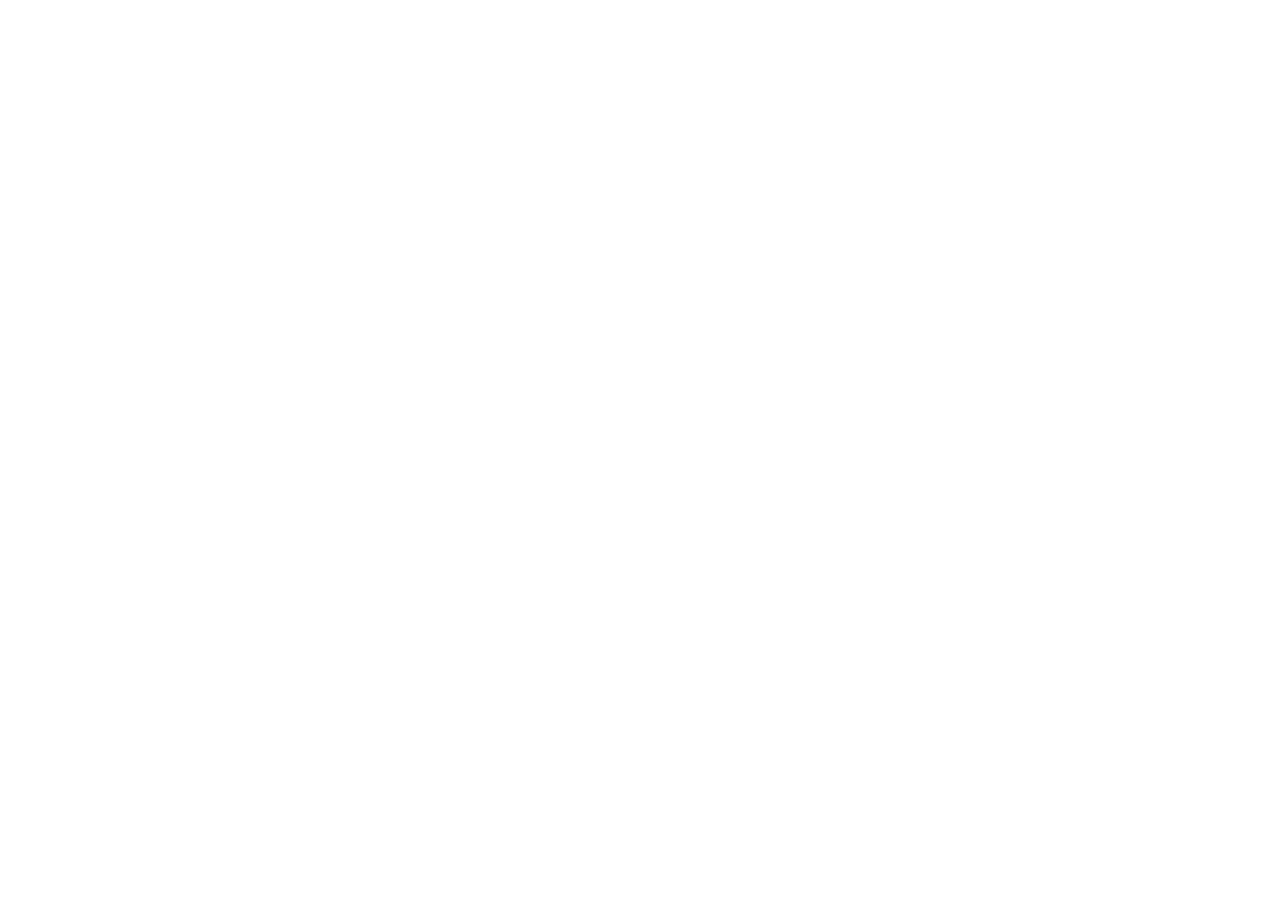
==== Task1/index.html @ 2a16419f "first commit" ====
<!DOCTYPE html>
<html lang="en">
<head>
    <meta charset="UTF-8">
    <meta http-equiv="X-UA-Compatible" content="IE=edge">
    <meta name="viewport" content="width=device-width, initial-scale=1.0">
  <link rel="stylesheet" href="/Task1/assets/css/style.css">
    <title>Juno</title>
</head>
<body>
    
</body>
</html>
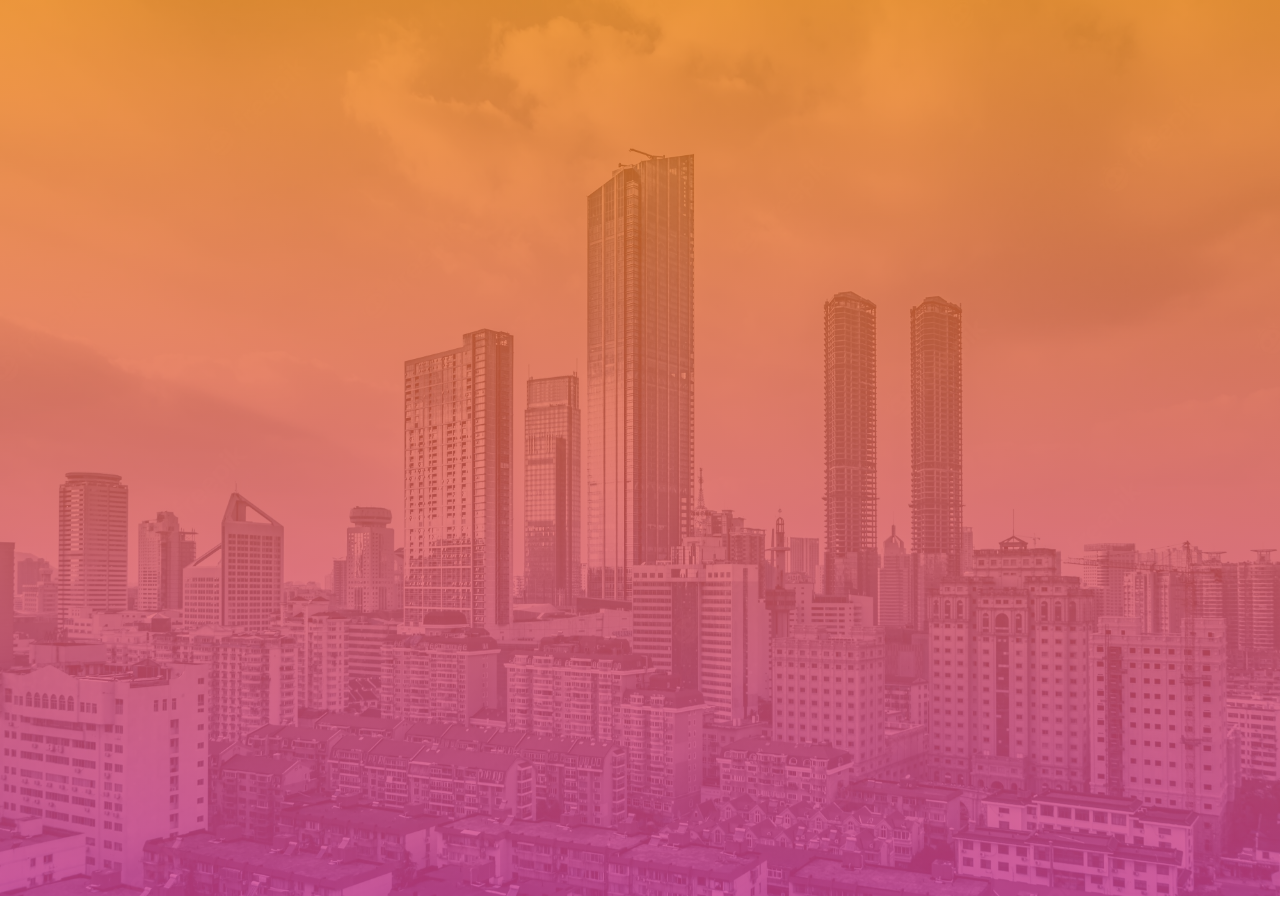
==== commit 83c52cf1: "feat: added bg image and cover AND col percent" ====
--- a/Task1/index.html
+++ b/Task1/index.html
@@ -8,6 +8,14 @@
     <title>Juno</title>
 </head>
 <body>
-    
+    <div class="background-img">
+        <img src="/Task1/assets/img/background-img.webp" alt="">
+    </div>
+    <div class="cover"></div>
+    <header>
+        <div class="container">
+            
+        </div>
+    </header>
 </body>
 </html>--- a/Task1/assets/css/style.css
+++ b/Task1/assets/css/style.css
@@ -0,0 +1,114 @@
+*{
+    margin: 0;
+    padding: 0;
+    box-sizing: border-box;
+}
+.background-img img{
+width: 100%;
+height: 99.6vh;
+}
+.cover{
+    position: absolute;
+    top: 0;
+    opacity: 0.8;
+    width: 100%;
+    height: 99.6vh;
+    background-image:  linear-gradient(rgb(236, 128, 13), rgb(212, 66, 144));
+}
+
+.col-1{
+    width: 8.33%;
+}
+
+.col-2{
+    width: 16.66%;
+}
+
+.col-3{
+  width: 25%;
+}
+
+.col-4{
+width: 33.33%;
+}
+
+.col-5{
+    width: 41.66%;
+}
+
+.col-6{
+    width: 50%;
+}
+
+.col-7{
+    width: 58.33%;
+}
+
+.col-8{
+  width: 66.66%
+}
+
+.col-9{
+    width: 75%;
+}
+
+.col-10{
+    width: 83.33%;
+}
+
+.col-11{
+    width: 91.66%;
+}
+
+.col-12{
+    width: 100%;
+}
+
+.col-offset-1{
+    margin-left: 8.33%;
+}
+
+.col-offset-2{
+    margin-left: 16.66%;
+}
+
+.col-offset-3{
+  margin-left: 25%;
+}
+
+.col-offset-4{
+margin-left: 33.33%;
+}
+
+.col-offset-5{
+    margin-left: 41.66%;
+}
+
+.col-offset-6{
+    margin-left: 50%;
+}
+
+.col-offset-7{
+    margin-left: 58.33%;
+}
+
+.col-offset-8{
+  margin-left: 66.66%
+}
+
+.col-offset-9{
+    margin-left: 75%;
+}
+
+.col-offset-10{
+    margin-left: 83.33%;
+}
+
+.col-offset-11{
+    margin-left: 91.66%;
+}
+
+.col-offset-12{
+    margin-left: 100%;
+}
+
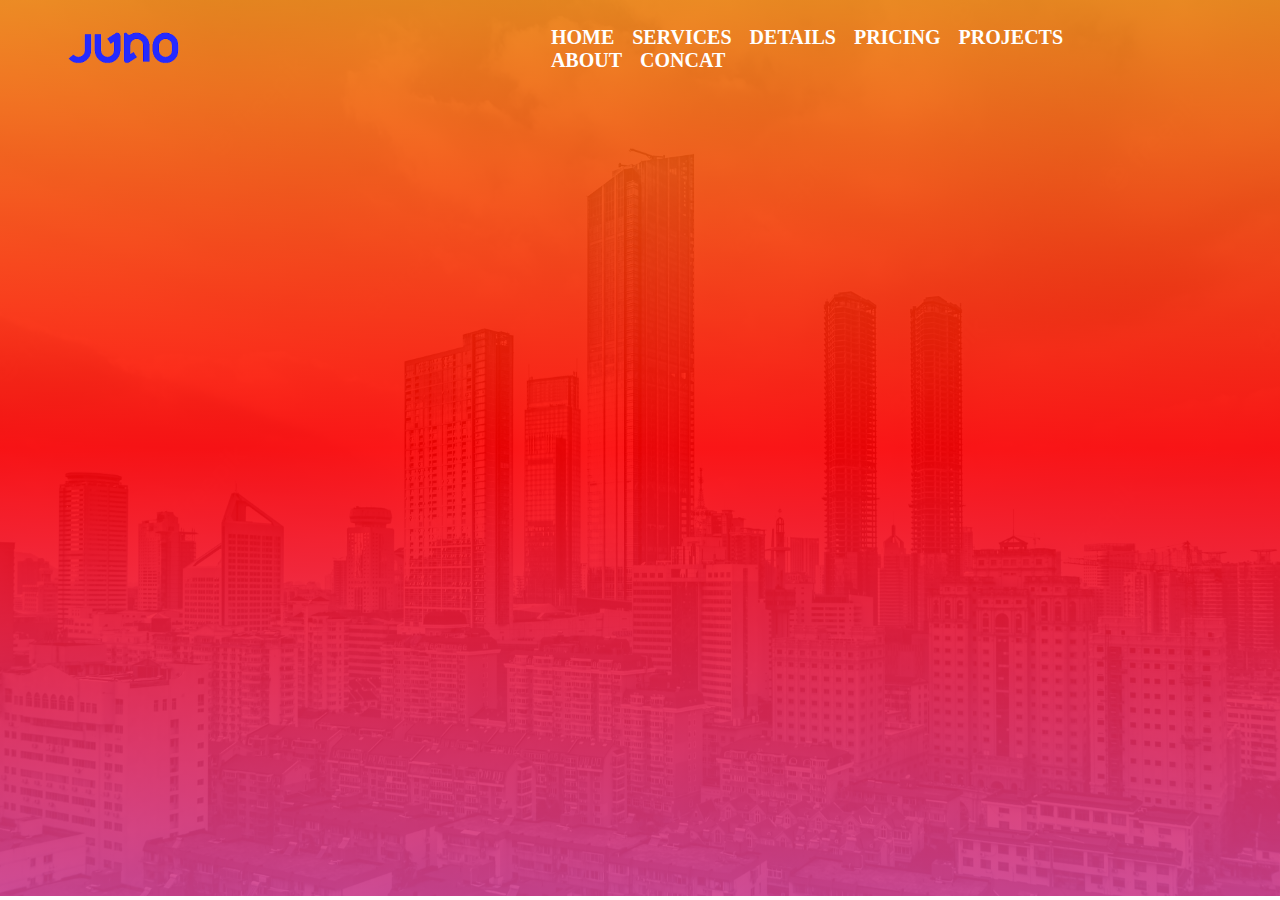
==== commit 68357c48: "feat: added navigation bar" ====
--- a/Task1/index.html
+++ b/Task1/index.html
@@ -1,21 +1,60 @@
 <!DOCTYPE html>
 <html lang="en">
+
 <head>
     <meta charset="UTF-8">
     <meta http-equiv="X-UA-Compatible" content="IE=edge">
     <meta name="viewport" content="width=device-width, initial-scale=1.0">
-  <link rel="stylesheet" href="/Task1/assets/css/style.css">
+    <link rel="stylesheet" href="https://cdnjs.cloudflare.com/ajax/libs/font-awesome/6.1.1/css/all.min.css"
+        integrity="sha512-KfkfwYDsLkIlwQp6LFnl8zNdLGxu9YAA1QvwINks4PhcElQSvqcyVLLD9aMhXd13uQjoXtEKNosOWaZqXgel0g=="
+        crossorigin="anonymous" referrerpolicy="no-referrer" />
+    <link rel="stylesheet" href="/Task1/assets/css/style.css">
     <title>Juno</title>
 </head>
+
 <body>
     <div class="background-img">
         <img src="/Task1/assets/img/background-img.webp" alt="">
     </div>
     <div class="cover"></div>
-    <header>
+    <header class="col-12">
+        <nav>
+            <div class="container">
+                <div class="row col-12">
+                    <div class="logo col-1">
+                        <img src="/Task1/assets/img/Juno-logo-png-removebg-preview.png" alt="">
+                    </div>
+                    <div class="nav-links col-6 col-offset-4">
+                        <ul>
+                            <li><a href="">HOME</a></li>
+                            <li><a href="">SERVICES</a></li>
+                            <li><a href="">DETAILS</a></li>
+                            <li><a href="">PRICING</a></li>
+                            <li><a href="">PROJECTS</a></li>
+                            <li><a href="">ABOUT<i class="fa-solid fa-chevron-down"></i></a></li>
+                            <li><a href="">CONCAT</a></li>
+                        </ul>
+                    </div>
+                    <div class="nav-sosial-media-accaunts col-1">
+                        <a href=""><i class="fa-brands fa-facebook"></i></a>
+                        <a href=""><i class="fa-brands fa-twitter"></i></a>
+                    </div>
+                </div>
+            </div>
+        </nav>
+    </header>
+    <main>
         <div class="container">
-            
+            <div class="row col-12">
+                <div class="col-6">
+
+                </div>
+                <div class="col-6">
+
+                </div>
+            </div>
         </div>
-    </header>
+    </main>
 </body>
+
 </html>--- a/Task1/assets/css/style.css
+++ b/Task1/assets/css/style.css
@@ -1,114 +1,162 @@
-*{
+* {
     margin: 0;
     padding: 0;
     box-sizing: border-box;
 }
-.background-img img{
-width: 100%;
-height: 99.6vh;
-}
-.cover{
-    position: absolute;
-    top: 0;
-    opacity: 0.8;
-    width: 100%;
-    height: 99.6vh;
-    background-image:  linear-gradient(rgb(236, 128, 13), rgb(212, 66, 144));
+
+.row::after {
+    content: "";
+    display: block;
+    clear: both;
 }
 
-.col-1{
+[class*=col] {
+    float: left;
+}
+
+.col-1 {
     width: 8.33%;
 }
 
-.col-2{
+.col-2 {
     width: 16.66%;
 }
 
-.col-3{
-  width: 25%;
+.col-3 {
+    width: 25%;
 }
 
-.col-4{
-width: 33.33%;
+.col-4 {
+    width: 33.33%;
 }
 
-.col-5{
+.col-5 {
     width: 41.66%;
 }
 
-.col-6{
+.col-6 {
     width: 50%;
 }
 
-.col-7{
+.col-7 {
     width: 58.33%;
 }
 
-.col-8{
-  width: 66.66%
+.col-8 {
+    width: 66.66%
 }
 
-.col-9{
+.col-9 {
     width: 75%;
 }
 
-.col-10{
+.col-10 {
     width: 83.33%;
 }
 
-.col-11{
+.col-11 {
     width: 91.66%;
 }
 
-.col-12{
+.col-12 {
     width: 100%;
 }
 
-.col-offset-1{
+.col-offset-1 {
     margin-left: 8.33%;
 }
 
-.col-offset-2{
+.col-offset-2 {
     margin-left: 16.66%;
 }
 
-.col-offset-3{
-  margin-left: 25%;
+.col-offset-3 {
+    margin-left: 25%;
 }
 
-.col-offset-4{
-margin-left: 33.33%;
+.col-offset-4 {
+    margin-left: 33.33%;
 }
 
-.col-offset-5{
+.col-offset-5 {
     margin-left: 41.66%;
 }
 
-.col-offset-6{
+.col-offset-6 {
     margin-left: 50%;
 }
 
-.col-offset-7{
+.col-offset-7 {
     margin-left: 58.33%;
 }
 
-.col-offset-8{
-  margin-left: 66.66%
+.col-offset-8 {
+    margin-left: 66.66%
 }
 
-.col-offset-9{
+.col-offset-9 {
     margin-left: 75%;
 }
 
-.col-offset-10{
+.col-offset-10 {
     margin-left: 83.33%;
 }
 
-.col-offset-11{
+.col-offset-11 {
     margin-left: 91.66%;
 }
 
-.col-offset-12{
+.col-offset-12 {
     margin-left: 100%;
 }
 
+
+
+
+body .background-img img {
+    width: 100%;
+    height: 99.6vh;
+}
+
+body .cover {
+    position: absolute;
+    top: 0;
+    opacity: 0.9;
+    width: 100%;
+    height: 99.6vh;
+    background-image: linear-gradient(rgb(236, 128, 13), red, rgb(212, 66, 144));
+}
+
+header {
+    position: absolute;
+    top: 0;
+    padding: 2% 5%;
+}
+
+header .container{
+    display: flex;
+    justify-content: space-between;
+}
+
+header .container .row .logo img {
+    width: 120px;
+}
+
+header .container .row .nav-links ul li {
+    display: inline;
+    padding: 7px;
+}
+
+header .container .row .nav-links ul li a {
+    text-decoration: none;
+    color: white;
+    font-size: 20px;
+    font-weight: 600;
+
+}
+
+header .container .row .nav-sosial-media-accaunts i{
+    font-size: 30px;
+    padding: 0 10px;
+    color: white;
+}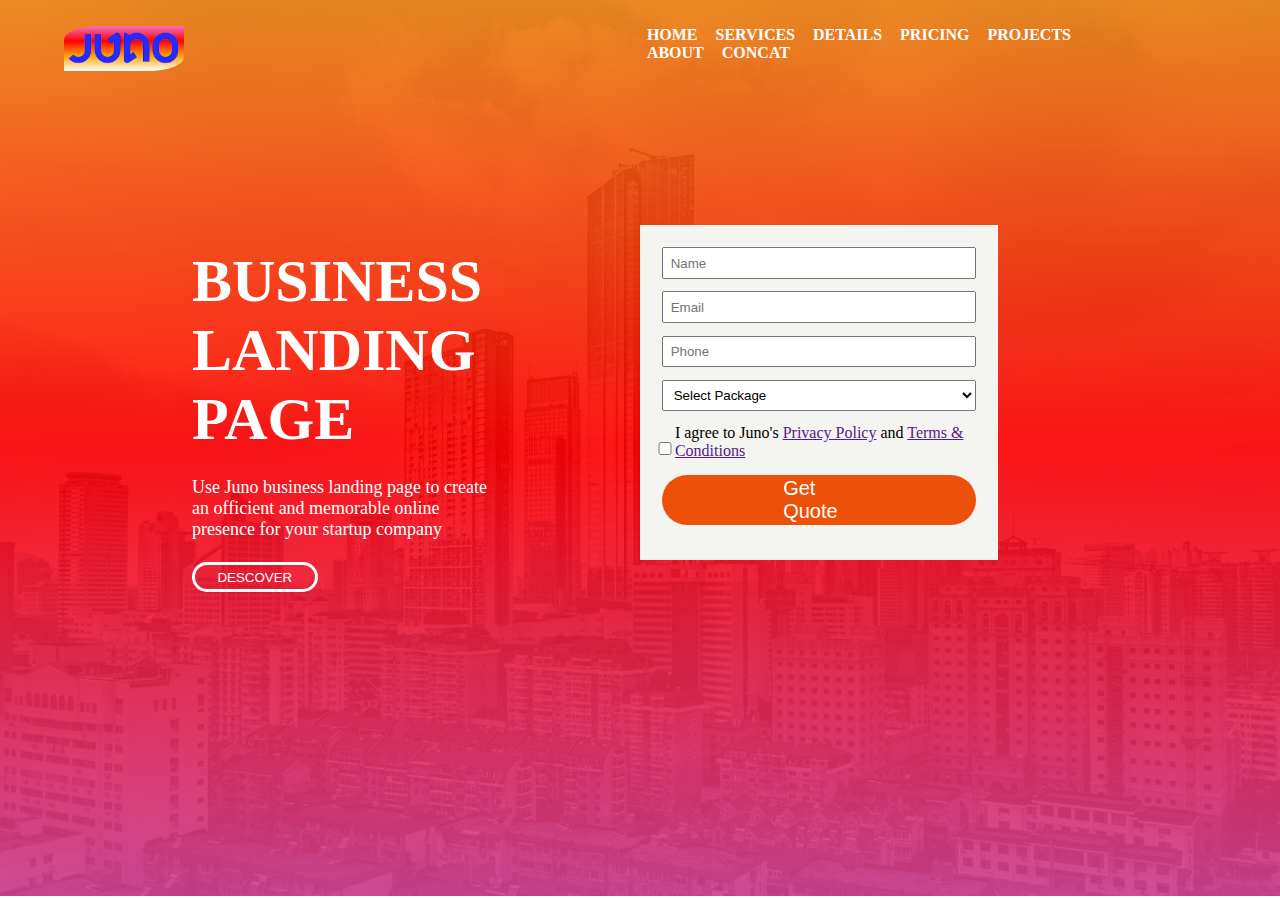
==== commit 84b9da29: "feat: blp section added" ====
--- a/Task1/index.html
+++ b/Task1/index.html
@@ -17,14 +17,15 @@
         <img src="/Task1/assets/img/background-img.webp" alt="">
     </div>
     <div class="cover"></div>
+
     <header class="col-12">
         <nav>
             <div class="container">
                 <div class="row col-12">
-                    <div class="logo col-1">
+                    <div class="logo col-2">
                         <img src="/Task1/assets/img/Juno-logo-png-removebg-preview.png" alt="">
                     </div>
-                    <div class="nav-links col-6 col-offset-4">
+                    <div class="nav-links col-5 col-offset-4">
                         <ul>
                             <li><a href="">HOME</a></li>
                             <li><a href="">SERVICES</a></li>
@@ -43,15 +44,40 @@
             </div>
         </nav>
     </header>
-    <main>
+
+    <main class="col-12">
         <div class="container">
             <div class="row col-12">
-                <div class="col-6">
-
-                </div>
-                <div class="col-6">
-
-                </div>
+                <section id="blp">
+                    <div class="left-side col-6">
+                        <div class="blp-head">
+                            <h1 class="title">
+                                BUSINESS LANDING PAGE
+                            </h1>
+                        </div>
+                        <div class="content">
+                            <p>Use Juno business landing page to create an officient and memorable online presence for
+                                your startup company </p>
+                        </div>
+                        <button class="btn btn-transparent"> DESCOVER </button>
+                    </div>
+                    <div class="right-side col-6">
+                        <div class="container">
+                            <form action="">
+                                <input type="text" placeholder="Name">
+                                <input type="email" placeholder="Email">
+                                <input type="tel" placeholder="Phone">
+                                <select name="select" id="packages">
+                                    <option value="sp"> Select Package</option>
+                                    <option value="lorem">Lorem</option>
+                                    <option value="ipsum">Ipsum</option>
+                                </select>
+                                <input  type="checkbox" class="check-box">  <p>I agree to Juno's <a href="">Privacy Policy</a> and <a href="">Terms & Conditions </a> </p>
+                                <button>Get Quote</button>
+                            </form>
+                        </div>
+                    </div>
+                </section>
             </div>
         </div>
     </main>
--- a/Task1/assets/css/style.css
+++ b/Task1/assets/css/style.css
@@ -110,12 +110,9 @@
     margin-left: 100%;
 }
 
-
-
-
 body .background-img img {
     width: 100%;
-    height: 99.6vh;
+    height: 99.5vh;
 }
 
 body .cover {
@@ -123,7 +120,7 @@
     top: 0;
     opacity: 0.9;
     width: 100%;
-    height: 99.6vh;
+    height: 99.5vh;
     background-image: linear-gradient(rgb(236, 128, 13), red, rgb(212, 66, 144));
 }
 
@@ -133,13 +130,10 @@
     padding: 2% 5%;
 }
 
-header .container{
-    display: flex;
-    justify-content: space-between;
-}
-
 header .container .row .logo img {
     width: 120px;
+    border-radius: 30% 0;
+    background-image: linear-gradient(rgb(240, 116, 191), red, orange, white);
 }
 
 header .container .row .nav-links ul li {
@@ -150,13 +144,88 @@
 header .container .row .nav-links ul li a {
     text-decoration: none;
     color: white;
+    font-size: 16px;
+    font-weight: 600;
+}
+
+header .container .row .nav-sosial-media-accaunts i {
     font-size: 20px;
-    font-weight: 600;
-
-}
-
-header .container .row .nav-sosial-media-accaunts i{
-    font-size: 30px;
     padding: 0 10px;
     color: white;
-}+}
+
+main {
+    position: absolute;
+    top: 25%;
+    padding: 0 15%;
+}
+
+main .container .row #blp .left-side {
+    color: white;
+}
+
+main .container .row #blp .left-side .blp-head h1 {
+    margin-top: 5%;
+    width: 80%;
+    font-size: 60px;
+}
+
+main .container .row #blp .left-side .content {
+    font-size: 18px;
+    margin: 5% 0;
+    width: 70%;
+}
+
+main .container .row #blp .left-side button{
+    cursor: pointer;
+    background-color: transparent;
+    height: 30px;
+    padding: 5px 5%;
+    border: 3px solid white;
+    border-radius: 15px;
+    color: white;
+}
+
+main .container .row #blp .right-side form{
+    width: 80%;
+    padding: 5%;
+    background: rgb(244, 244, 240);
+    position: relative;
+}
+
+main .container .row #blp .right-side form input, select,.right-side button{
+    width: 100%;
+    padding: 2% 0 2% 2%;
+    margin: 0 0 4% 0;
+    text-align: left;
+    justify-content:space-around;
+}
+
+main .container .row #blp .right-side form .check-box{
+    position: absolute;
+    right: 43%;
+    bottom: 27%;
+
+}
+
+main .container .row #blp .right-side p{
+    margin-left: 4%;
+    padding-bottom: 5%;
+}
+
+
+main .container .row #blp .right-side form button{
+    border-radius: 30px;
+    background: rgb(237, 81, 9);
+    border: none;
+    color: white;
+    height: 50px;
+    font-size: 20px;
+    padding: 2px 38.5%;
+}
+
+
+
+
+
+
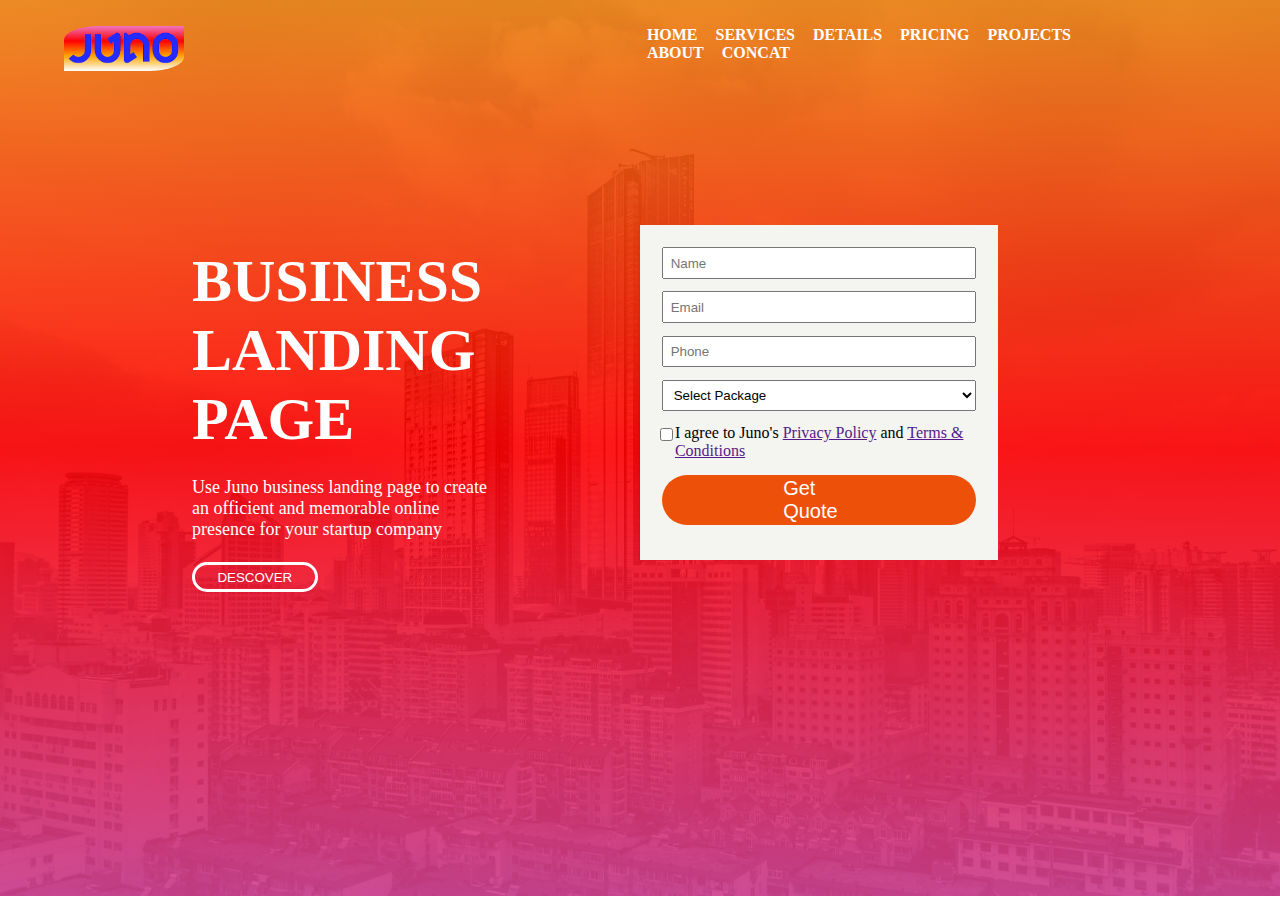
==== commit 3f40116b: "refactor: checkbox changes on form" ====
--- a/Task1/index.html
+++ b/Task1/index.html
@@ -63,16 +63,20 @@
                     </div>
                     <div class="right-side col-6">
                         <div class="container">
-                            <form action="">
-                                <input type="text" placeholder="Name">
-                                <input type="email" placeholder="Email">
-                                <input type="tel" placeholder="Phone">
-                                <select name="select" id="packages">
-                                    <option value="sp"> Select Package</option>
-                                    <option value="lorem">Lorem</option>
-                                    <option value="ipsum">Ipsum</option>
+                            <form action="" method="get">
+                                <input type="text" required placeholder="Name">
+                                <input type="email" required placeholder="Email">
+                                <input minlength="8" required placeholder="Phone">
+                                <select required name="select" id="packages">
+                                    <option value="none" selected>Select Package</option>
+                                    <option value="premium">Premium</option>
+                                    <option value="gold">Gold</option>
+                                    <option value="silver">Silver</option>
                                 </select>
-                                <input  type="checkbox" class="check-box">  <p>I agree to Juno's <a href="">Privacy Policy</a> and <a href="">Terms & Conditions </a> </p>
+                                <div id="check-box">
+                                    <input required role="checkbox" type="checkbox" class="check-box">
+                                    <p>I agree to Juno's <a href="">Privacy Policy</a> and <a href="">Terms & Conditions </a> </p>
+                                </div>
                                 <button>Get Quote</button>
                             </form>
                         </div>
--- a/Task1/assets/css/style.css
+++ b/Task1/assets/css/style.css
@@ -176,7 +176,7 @@
     width: 70%;
 }
 
-main .container .row #blp .left-side button{
+main .container .row #blp .left-side button {
     cursor: pointer;
     background-color: transparent;
     height: 30px;
@@ -186,35 +186,41 @@
     color: white;
 }
 
-main .container .row #blp .right-side form{
+main .container .row #blp .right-side form {
     width: 80%;
     padding: 5%;
     background: rgb(244, 244, 240);
-    position: relative;
-}
-
-main .container .row #blp .right-side form input, select,.right-side button{
+}
+
+main .container .row #blp .right-side form input,
+select,
+.right-side button {
     width: 100%;
     padding: 2% 0 2% 2%;
     margin: 0 0 4% 0;
     text-align: left;
-    justify-content:space-around;
-}
-
-main .container .row #blp .right-side form .check-box{
-    position: absolute;
-    right: 43%;
-    bottom: 27%;
-
-}
-
-main .container .row #blp .right-side p{
+    justify-content: space-around;
+}
+
+main .container .row #blp .right-side form #check-box {
+    position: relative;
+}
+
+main .container .row #blp .right-side form .check-box {
+    position: absolute;
+    left: -1%;
+    top: 8%;
+    width: 15px;
+}
+
+main .container .row #blp .right-side p {
     margin-left: 4%;
     padding-bottom: 5%;
 }
 
 
-main .container .row #blp .right-side form button{
+main .container .row #blp .right-side form button {
+    cursor: pointer;
     border-radius: 30px;
     background: rgb(237, 81, 9);
     border: none;
@@ -222,10 +228,4 @@
     height: 50px;
     font-size: 20px;
     padding: 2px 38.5%;
-}
-
-
-
-
-
-
+}